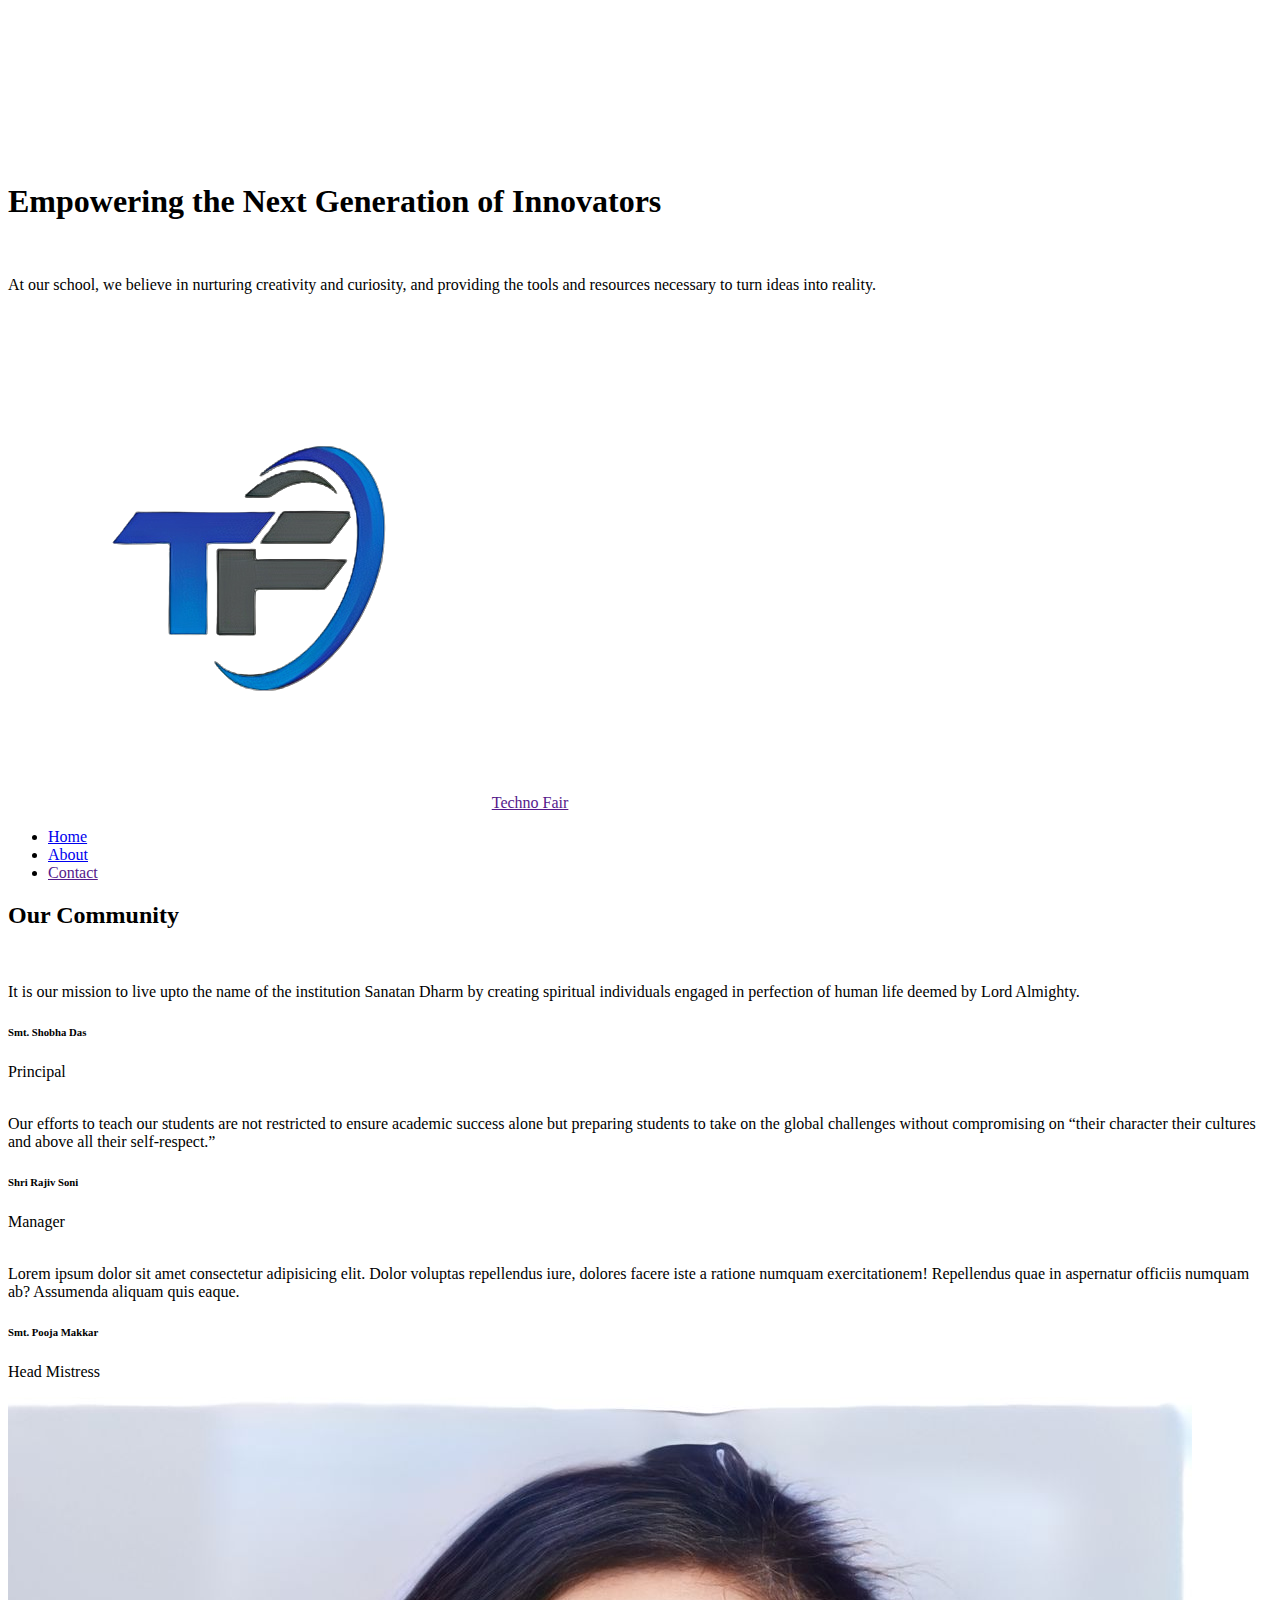
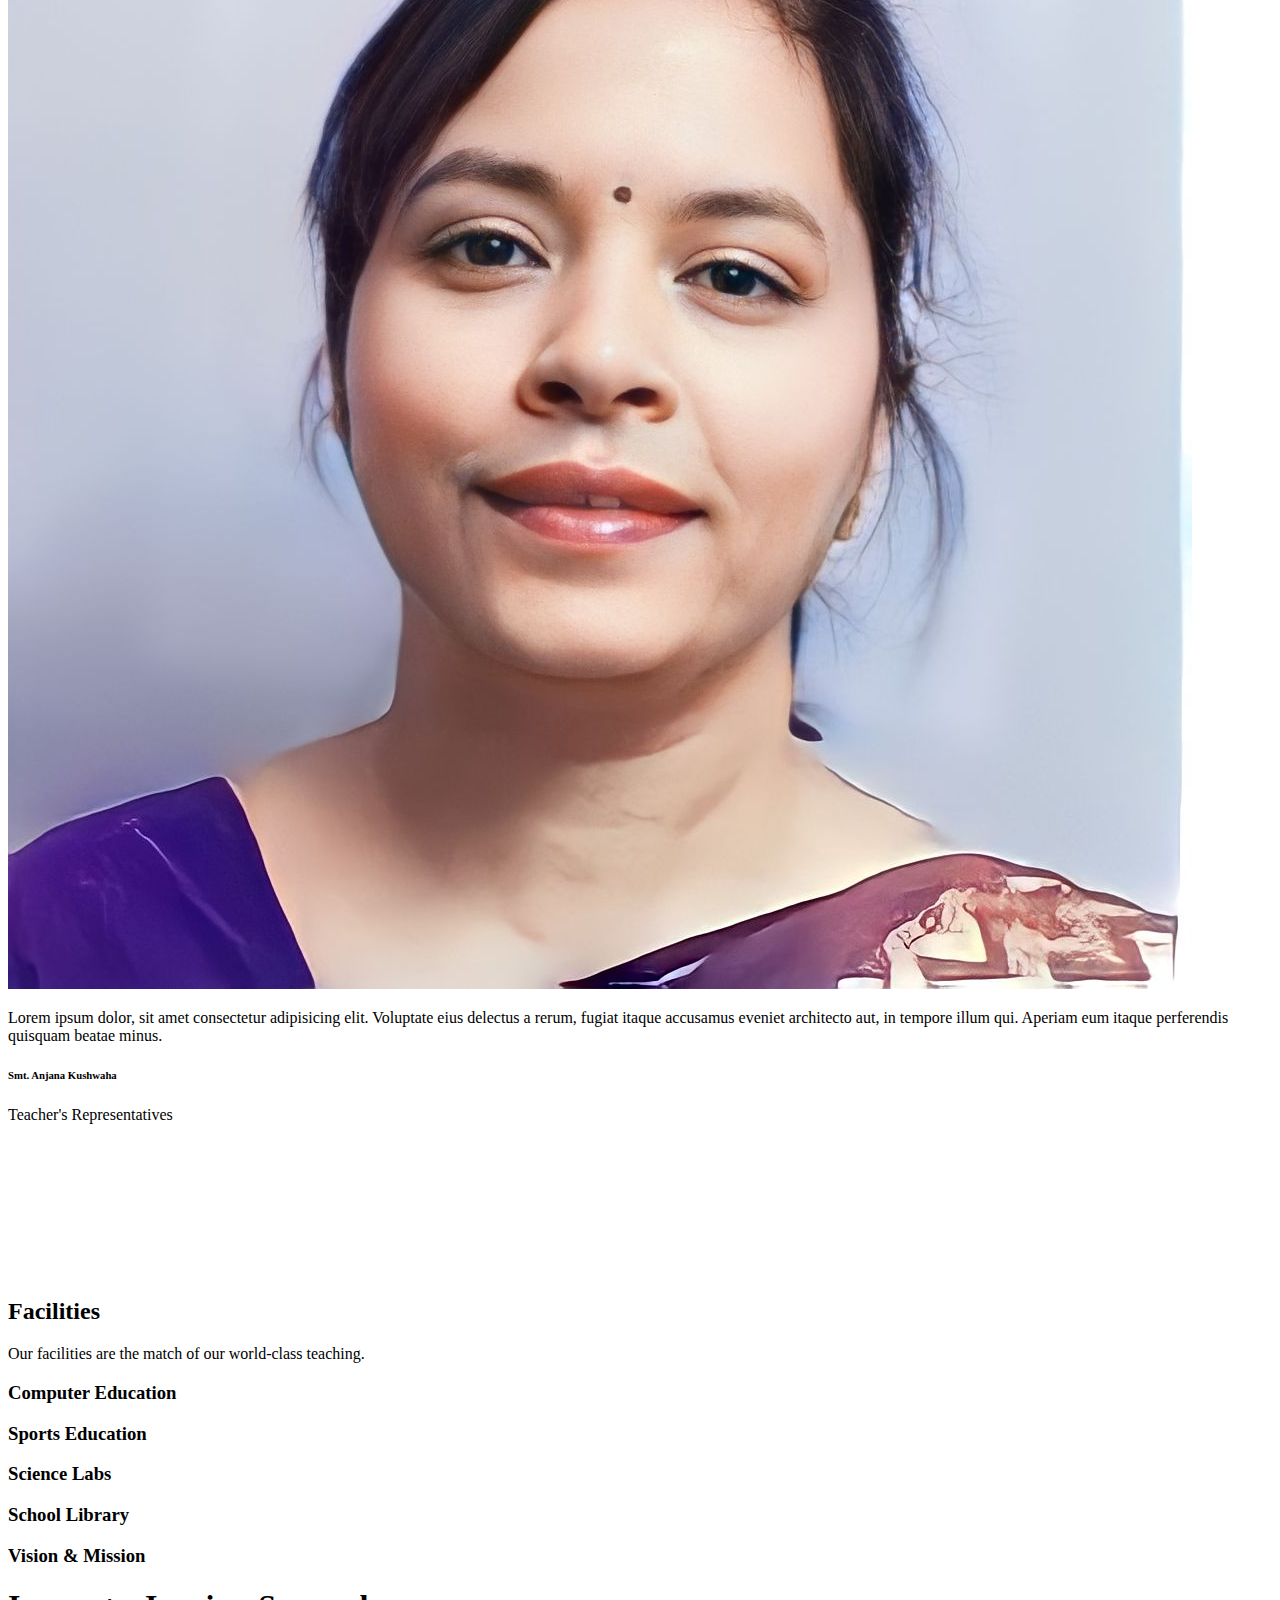
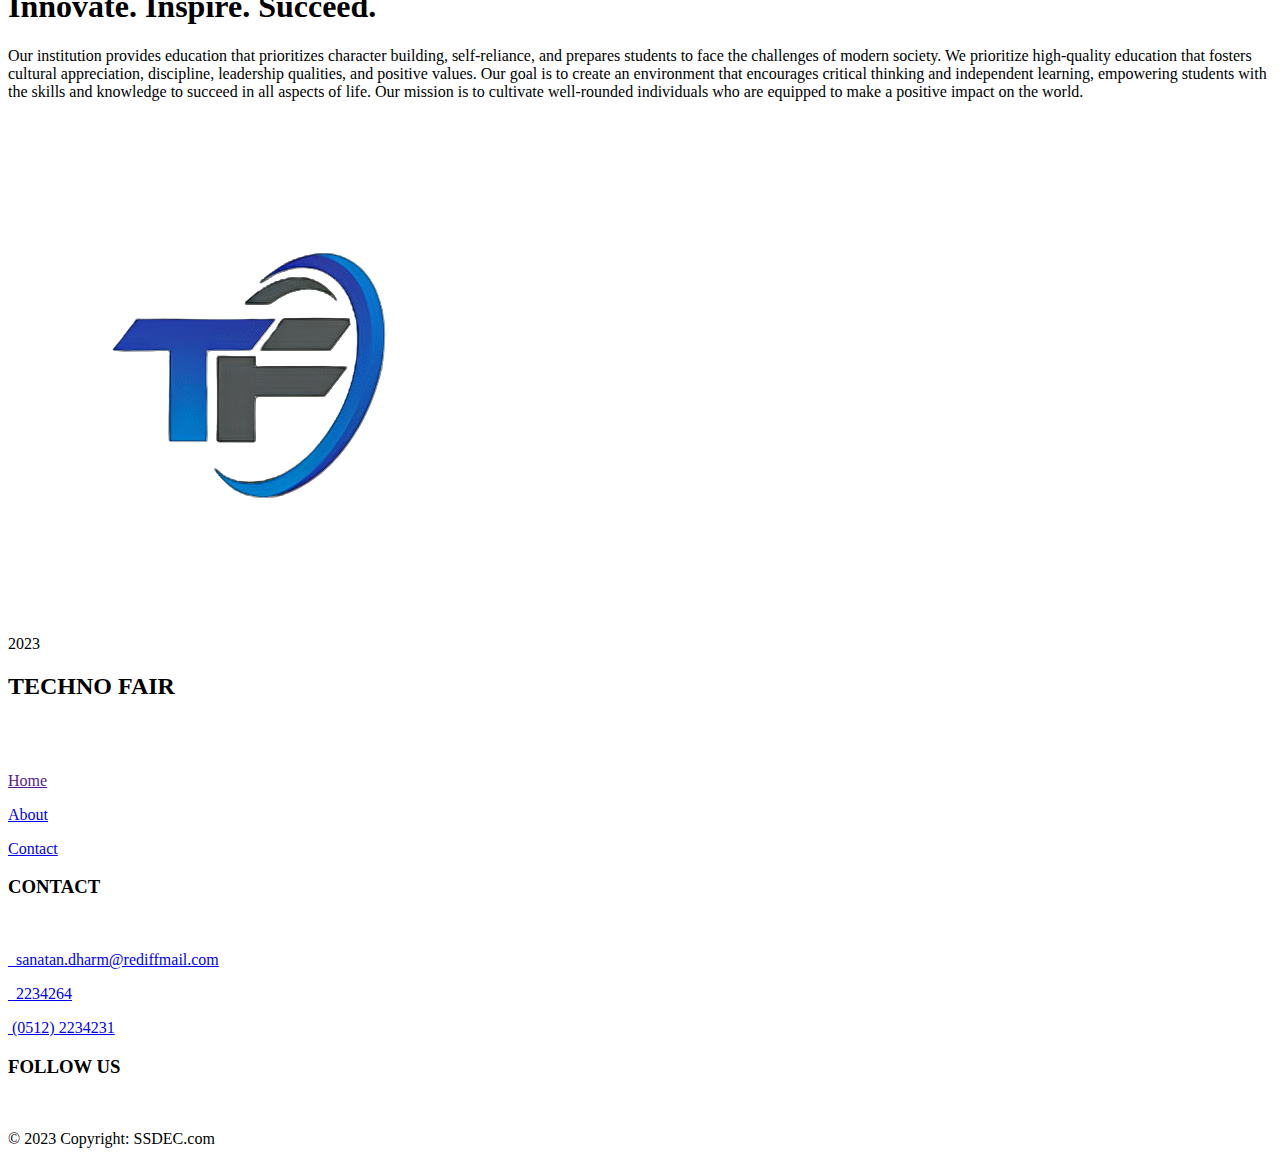
==== about.html @ 1e26947d "Add files via upload" ====
<!DOCTYPE html>
<html lang="en">
  <head>
    <meta charset="UTF-8" />
    <meta http-equiv="X-UA-Compatible" content="IE=edge" />
    <meta name="viewport" content="width=device-width, initial-scale=1.0" />
    <title>About Us</title>

    <!-- FONT AWESOME ICONS -->
    <link
      rel="stylesheet"
      href="https://kit.fontawesome.com/f8244a1bdd.css"
      crossorigin="anonymous"
    />
    <link
      href="https://cdn.jsdelivr.net/gh/hung1001/font-awesome-pro-v6@44659d9/css/all.min.css"
      rel="stylesheet"
      type="text/css"
    />
    <script
      src="https://kit.fontawesome.com/f8244a1bdd.js"
      crossorigin="anonymous"
    ></script>

    <script src="https://unpkg.com/boxicons@2.1.4/dist/boxicons.js"></script>
    <link
      href="https://unpkg.com/boxicons@2.1.4/css/boxicons.min.css"
      rel="stylesheet"
    />

    <!-- FONTS -->
    <style>
      @import url("https://fonts.googleapis.com/css2?family=Roboto+Slab&display=swap");
      @import url("https://fonts.googleapis.com/css2?family=Tilt+Prism&display=swap");
      @import url("https://fonts.googleapis.com/css2?family=Josefin+Sans:wght@500&display=swap");
      @import url("https://fonts.googleapis.com/css2?family=Poppins&display=swap");
      @import url("https://fonts.googleapis.com/css2?family=Ubuntu:wght@500&display=swap");
      @import url("https://fonts.googleapis.com/css2?family=Mukta&display=swap");
      @import url("https://fonts.googleapis.com/css2?family=Tilt+Warp&display=swap");
      @import url("https://fonts.googleapis.com/css2?family=Tilt+Neon&display=swap");
      @import url("https://fonts.googleapis.com/css2?family=Nunito+Sans&display=swap");
      @import url("https://fonts.googleapis.com/css2?family=Noto+Sans&display=swap");
      @import url("https://fonts.googleapis.com/css2?family=Raleway:wght@500&display=swap");
      @import url("https://fonts.googleapis.com/css2?family=Josefin+Sans:wght@500&display=swap");
      @import url("https://fonts.googleapis.com/css2?family=Lora:ital,wght@1,500&display=swap");
      @import url("https://fonts.googleapis.com/css2?family=Overpass:wght@900&display=swap");
      @import url("https://fonts.googleapis.com/css2?family=Shippori+Antique&display=swap");
    </style>

    <!-- CSS -->

    <link
      rel="stylesheet"
      href="https://cdn.jsdelivr.net/npm/bootstrap@4.1.3/dist/css/bootstrap.min.css"
      integrity="sha384-MCw98/SFnGE8fJT3GXwEOngsV7Zt27NXFoaoApmYm81iuXoPkFOJwJ8ERdknLPMO"
      crossorigin="anonymous"
    />
    <link
      rel="stylesheet"
      href="https://fonts.googleapis.com/css2?family=Material+Symbols+Outlined:opsz,wght,FILL,GRAD@20..48,100..700,0..1,-50..200"
    />

    <link rel="stylesheet" href="css/about.css" />

    <!-- BOOTSTRAP SCRIPTS -->

    <script
      src="https://code.jquery.com/jquery-3.3.1.slim.min.js"
      integrity="sha384-q8i/X+965DzO0rT7abK41JStQIAqVgRVzpbzo5smXKp4YfRvH+8abtTE1Pi6jizo"
      crossorigin="anonymous"
    ></script>

    <script
      src="https://cdn.jsdelivr.net/npm/popper.js@1.14.3/dist/umd/popper.min.js"
      integrity="sha384-ZMP7rVo3mIykV+2+9J3UJ46jBk0WLaUAdn689aCwoqbBJiSnjAK/l8WvCWPIPm49"
      crossorigin="anonymous"
    ></script>

    <script
      src="https://cdn.jsdelivr.net/npm/bootstrap@4.1.3/dist/js/bootstrap.min.js"
      integrity="sha384-ChfqqxuZUCnJSK3+MXmPNIyE6ZbWh2IMqE241rYiqJxyMiZ6OW/JmZQ5stwEULTy"
      crossorigin="anonymous"
    ></script>
  </head>
  <body>
    <!-- Header Section Start -->

    <section id="header">
      <header>
        <video
          src="/media/future-12917.mp4"
          type="video/mp4"
          autoplay
          loop
          muted
        ></video>
        <div class="banner-box">
          <div class="header-text">
            <h1>
              <span>Empowering</span> the Next Generation of
              <span>Innovators</span>
            </h1>
            <br />
            <p>
              At our school, we believe in nurturing creativity and curiosity,
              and providing the tools and resources necessary to turn ideas into
              reality.
            </p>
          </div>
          <img
            src="/media/about-as-service-contact-information-concept.jpg"
            class="about-us-banner"
            alt=""
          />
        </div>
        <nav>
          <div class="navbar-brand">
            <div class="brand-box">
              <span>
                <img src="/media/logo 2.png" alt="LOGO" class="logo" />
              </span>
              <a href="">Techno Fair</a>
            </div>
          </div>
          <div class="navbar-toggler">
            <div class="line"></div>
            <div class="line"></div>
            <div class="line"></div>
          </div>
         <div class="ul-box">
          <ul>
            <li><a href="index.html">Home</a></li>
            <li class="active"><a href="about.html">About</a></li>
            <li><a href="">Contact</a></li>
          </ul>
         </div>
        </nav>
      </header>
    </section>

    <section id="community">
      <h2 class="community-head">Our Community</h2>

      <!-- cards section -->

      <!-- MEMBER 1 -->

      <div class="main-box inner flex">
        <div class="row">
          <div class="team-wrap">
            <div class="team-member text-center col-lg-6">
              <div class="team-img p-box">
                <img src="/media/principal-maam (1).jpg" alt="" />

                <div class="overlay">
                  <div class="team-details text-center">
                    <p>
                      It is our mission to live upto the name of the institution
                      Sanatan Dharm by creating spiritual individuals engaged in
                      perfection of human life deemed by Lord Almighty.
                    </p>
                    <div class="socials mt-20">
                      <a href=""><i class="fa-brands fa-facebook-f"></i></a>
                      <a href=""><i class="fa-brands fa-twitter"></i></a>
                      <a href=""><i class="fa-brands fa-linkedin-in"></i></a>
                    </div>
                  </div>
                </div>
              </div>
              <h6 class="team-title">Smt. Shobha Das</h6>
              <span>Principal</span>
            </div>
          </div>

          <!-- MEMBER 2 -->
          <div class="team-wrap">
            <div class="team-member text-center col-lg-6">
              <div class="team-img">
                <img src="/media/Manager-Sirs-msg-scaled (1).jpg" alt="" />

                <div class="overlay">
                  <div class="team-details text-center">
                    <p>
                      Our efforts to teach our students are not restricted to
                      ensure academic success alone but preparing students to
                      take on the global challenges without compromising on
                      “their character their cultures and above all their
                      self-respect.”
                    </p>
                    <div class="socials mt-20">
                      <a href=""><i class="fa-brands fa-facebook-f"></i></a>
                      <a href=""><i class="fa-brands fa-twitter"></i></a>
                      <a href=""><i class="fa-brands fa-linkedin-in"></i></a>
                    </div>
                  </div>
                </div>
              </div>
              <h6 class="team-title">Shri Rajiv Soni</h6>
              <span>Manager</span>
            </div>
          </div>
        </div>

        <!-- MEMBER 3 -->
        <div class="row">
          <div class="team-wrap">
            <div class="team-member text-center col-lg-6">
              <div class="team-img">
                <img src="/media/Pooja maam.jpg" alt="" />

                <div class="overlay">
                  <div class="team-details text-center">
                    <p>
                      Lorem ipsum dolor sit amet consectetur adipisicing elit.
                      Dolor voluptas repellendus iure, dolores facere iste a
                      ratione numquam exercitationem! Repellendus quae in
                      aspernatur officiis numquam ab? Assumenda aliquam quis
                      eaque.
                    </p>
                    <div class="socials mt-20">
                      <a href=""><i class="fa-brands fa-facebook-f"></i></a>
                      <a href=""><i class="fa-brands fa-twitter"></i></a>
                      <a href=""><i class="fa-brands fa-linkedin-in"></i></a>
                    </div>
                  </div>
                </div>
              </div>
              <h6 class="team-title">Smt. Pooja Makkar</h6>
              <span>Head Mistress</span>
            </div>
          </div>

          <!-- MEMBER 4 -->
          <div class="team-wrap">
            <div class="team-member text-center col-lg-6">
              <div class="team-img">
                <img src="/media/Anjana maam.jpg" alt="" />

                <div class="overlay">
                  <div class="team-details text-center">
                    <p>
                      Lorem ipsum dolor, sit amet consectetur adipisicing elit.
                      Voluptate eius delectus a rerum, fugiat itaque accusamus
                      eveniet architecto aut, in tempore illum qui. Aperiam eum
                      itaque perferendis quisquam beatae minus.
                    </p>
                    <div class="socials mt-20">
                      <a href=""><i class="fa-brands fa-facebook-f"></i></a>
                      <a href=""><i class="fa-brands fa-twitter"></i></a>
                      <a href=""><i class="fa-brands fa-linkedin-in"></i></a>
                    </div>
                  </div>
                </div>
              </div>
              <h6 class="team-title">Smt. Anjana Kushwaha</h6>
              <span>Teacher's Representatives</span>
            </div>
          </div>
        </div>
      </div>
    </section>

        <!-- FACILITIES -->

        <section id="facilities">
          <div class="vid-box">
            <video
              autoplay
              loop
              muted
              src="/media/pexels-oleg-scherbak-4741257-3840x2160-30fps.mp4"
            ></video>
          </div>
          <div class="row">
            <div class="col-lg-6">
              <div class="facilities-text">
                <h2>Facilities</h2>
                <span
                  >Our facilities are the match of our world-class teaching.</span
                >
              </div>
            </div>
    
            <div class="col-lg-6">
              <div class="f-card">
                <div class="card-row1">
                  <!-- 1 -->
                  <div class="card1 f-1">
                    <div class="card1-icon">
                      <i class="fa-duotone fa-computer"></i>
                    </div>
    
                    <h3>Computer Education</h3>
                  </div>
    
                  <!-- 2 -->
    
                  <div class="card1 f-2">
                    <div class="card1-icon">
                      <i class="fa-duotone fa-medal"></i>
                    </div>
    
                    <h3>Sports Education</h3>
                  </div>
                </div>
    
                <div class="card-row2">
                  <!-- 3 -->
    
                  <div class="card1 f-3">
                    <div class="card1-icon">
                      <i class="fa-duotone fa-flask"></i>
                    </div>
    
                    <h3>Science Labs</h3>
                  </div>
    
                  <!-- 4 -->
    
                  <div class="card1 f-4">
                    <div class="card1-icon">
                      <i class="fa-duotone fa-book"></i>
                    </div>
    
                    <h3>School Library</h3>
                  </div>
                </div>
              </div>
            </div>
          </div>
        </section>
    

    <!-- VISION -->

    <section id="vision">
      <div class="heading">
        <div class="heading-text">
          <h3 class="vision-head">Vision & Mission</h3>
        </div>
      </div>

      <div class="vision-content row">
        <div class="col-lg-6 col-md-6 O-2">
          <div class="vision-t-box">
            <div class="vision-text">
              <h1>Innovate. Inspire. Succeed.</h1>
              <p>
                Our institution provides education that prioritizes
                <span>character building, self-reliance,</span> and prepares
                students to face the
                <span>challenges of modern society.</span> We prioritize
                high-quality education that fosters
                <span
                  >cultural appreciation, discipline, leadership qualities, and
                  positive values.</span
                >
                Our goal is to create an environment that encourages
                <span>critical thinking and independent learning,</span>
                empowering students with the skills and knowledge to succeed in
                all aspects of life. Our mission is to cultivate
                <span>well-rounded individuals</span> who are equipped to make a
                positive impact on the world.
              </p>
            </div>
          </div>
        </div>
        <div class="col-lg-6 col-md-6 v-img-center O-1">
          <div class="v-img-box">
            <img src="/media/vision.png" alt="" class="vision-img" />
          </div>
        </div>
      </div>
    </section>

    <!-- FOOTER -->
    <footer class="footer text-center text-lg-start text-white">
      <div class="footer-up">
        <div class="row">
          <div class="col-lg-2 col-md-6 footer-intro">
            <img src="/media/logo 2.png" alt="" class="footer-logo" />
            <p><i class="fa-regular fa-copyright"></i> 2023</p>
          </div>

          <div class="footer-menu1 col-lg-3 col-md-6">
            <h2>TECHNO FAIR</h2>
            <br /><br />
            <div class="footer-menu1-text">
              <p><a href="">Home</a></p>
              <p><a href="#about-us-start">About</a></p>
              <p><a href="#contact-us">Contact</a></p>
            </div>
          </div>

          <div class="footer-menu-contact col-lg-4 col-md-6">
            <h3>CONTACT</h3>
            <br />
            <p>
              <a href="mailto: sanatan.dharm@rediffmail.com"
                ><i class="fa-solid fa-envelope"></i>&nbsp;
                sanatan.dharm@rediffmail.com</a
              >
            </p>
            <p>
              <a href="tel:+912234264"
                ><i class="fa-solid fa-phone"></i>&nbsp; 2234264
              </a>
            </p>
            <p>
              <a href="tel:+915122234231"
                ><i class="fa-solid fa-tty"></i>&nbsp;(0512) 2234231</a
              >
            </p>
          </div>

          <div class="col-lg-3 col-md-6">
            <div class="footer-menu2">
              <h3>FOLLOW US</h3>
              <a
                class="fb-footer btn btn-primary btn-floating m-1"
                href="https://facebook.com"
                role="button"
                target="_blank"
                ><i class="fab fa-facebook-f"></i
              ></a>

              <a
                class="twitter-footer btn btn-primary btn-floating m-1"
                href="https://twitter.com"
                role="button"
                target="_blank"
                ><i class="fab fa-twitter"></i
              ></a>

              <br />

              <a
                class="google-footer btn btn-primary btn-floating m-1"
                href="https://ssdecknp.edu.in/"
                role="button"
                target="_blank"
                ><i class="fa-solid fa-globe website-icon"></i
              ></a>
              <a
                class="linkedin-footer btn btn-primary btn-floating m-1"
                href="https://linkedin.com"
                role="button"
                target="_blank"
                ><i class="fab fa-linkedin-in"></i
              ></a>
            </div>
          </div>
        </div>
      </div>
    </footer>

    <div class="footer-down">
      <p>© 2023 Copyright: SSDEC.com</p>
    </div>
    
  </body>
</html>
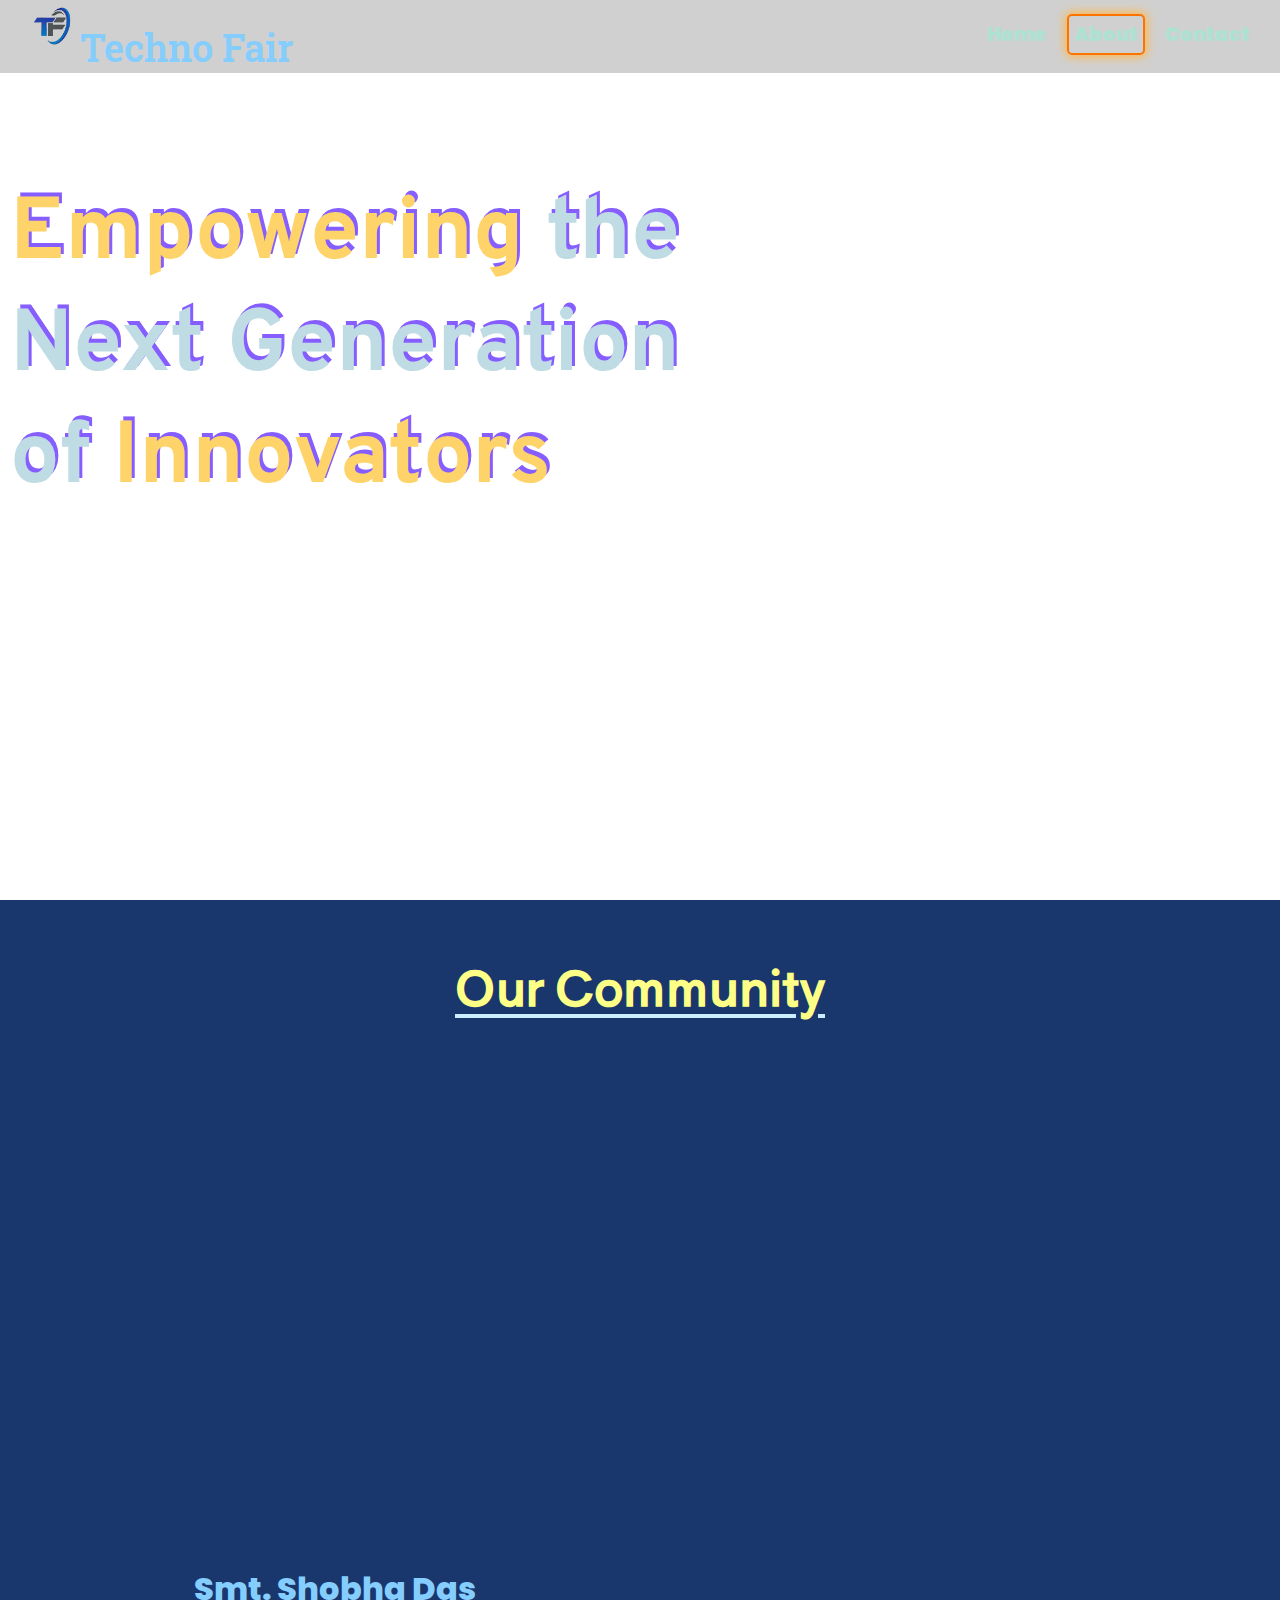
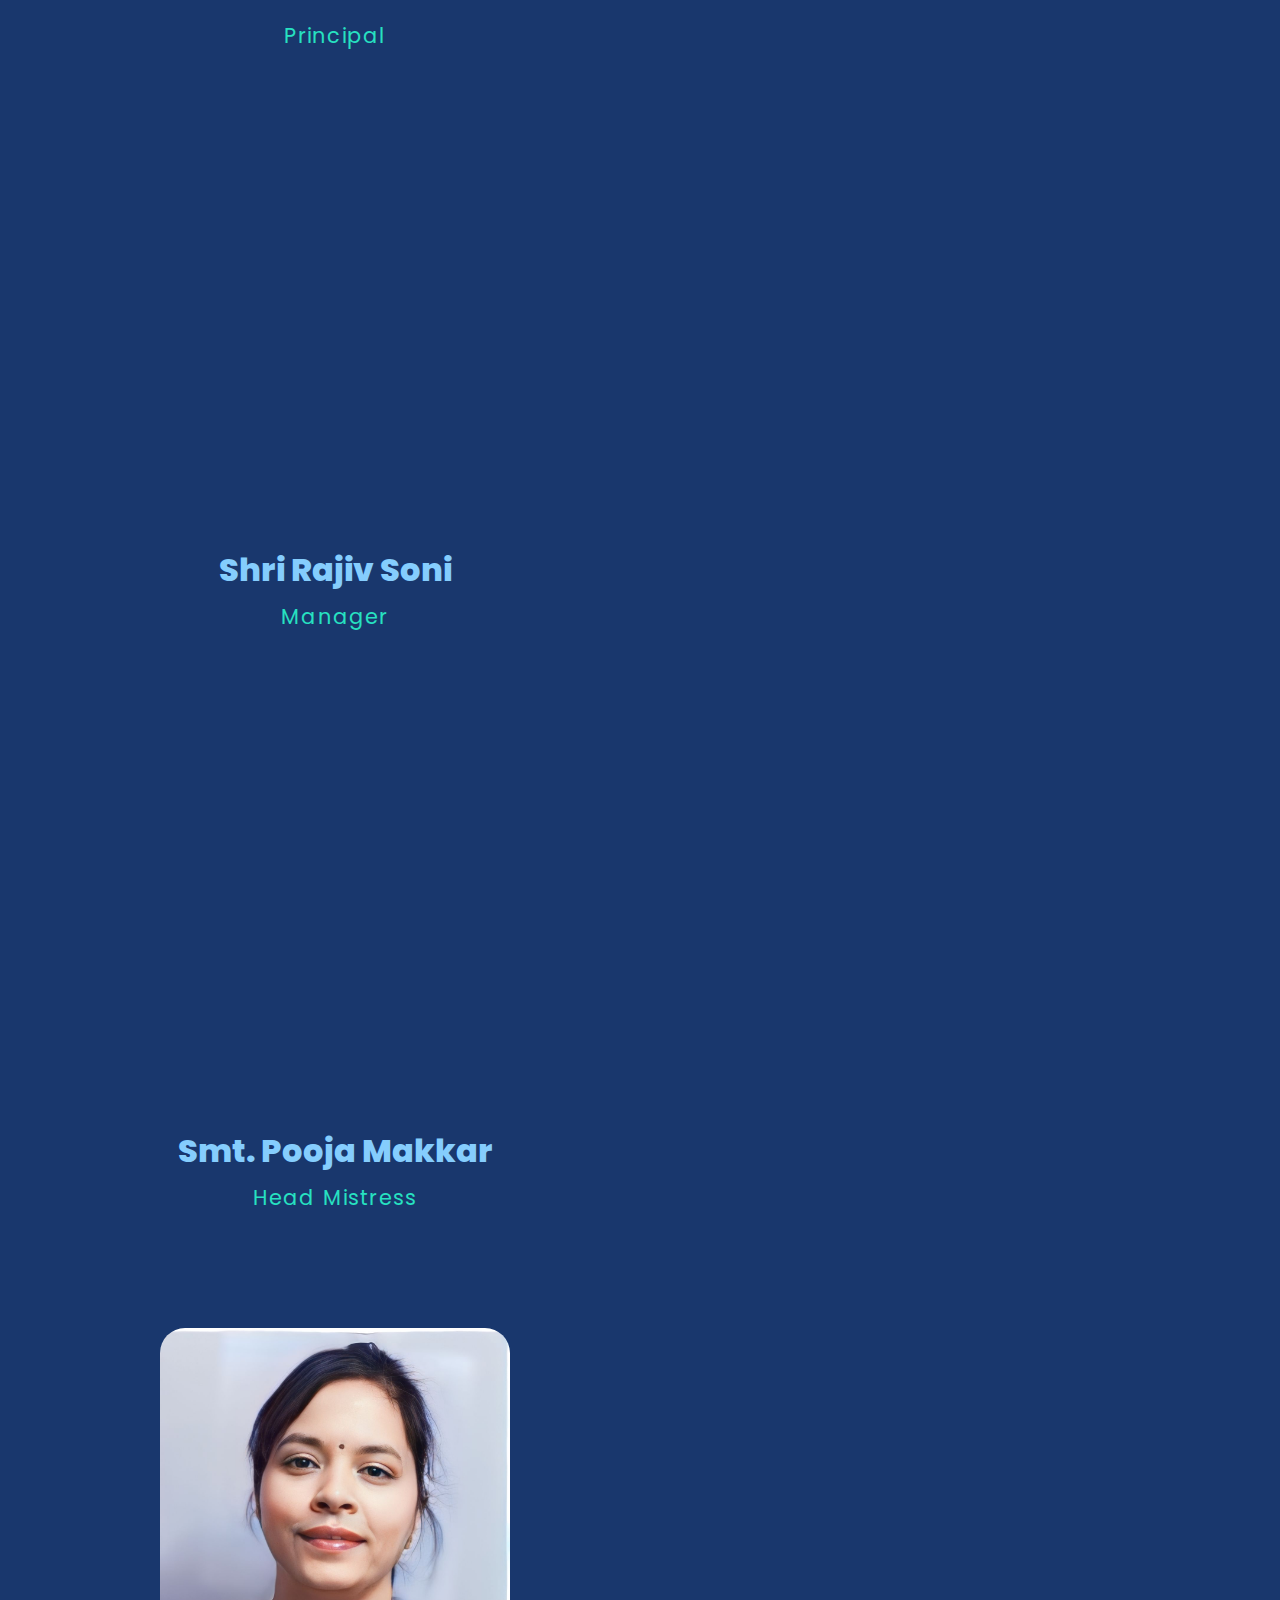
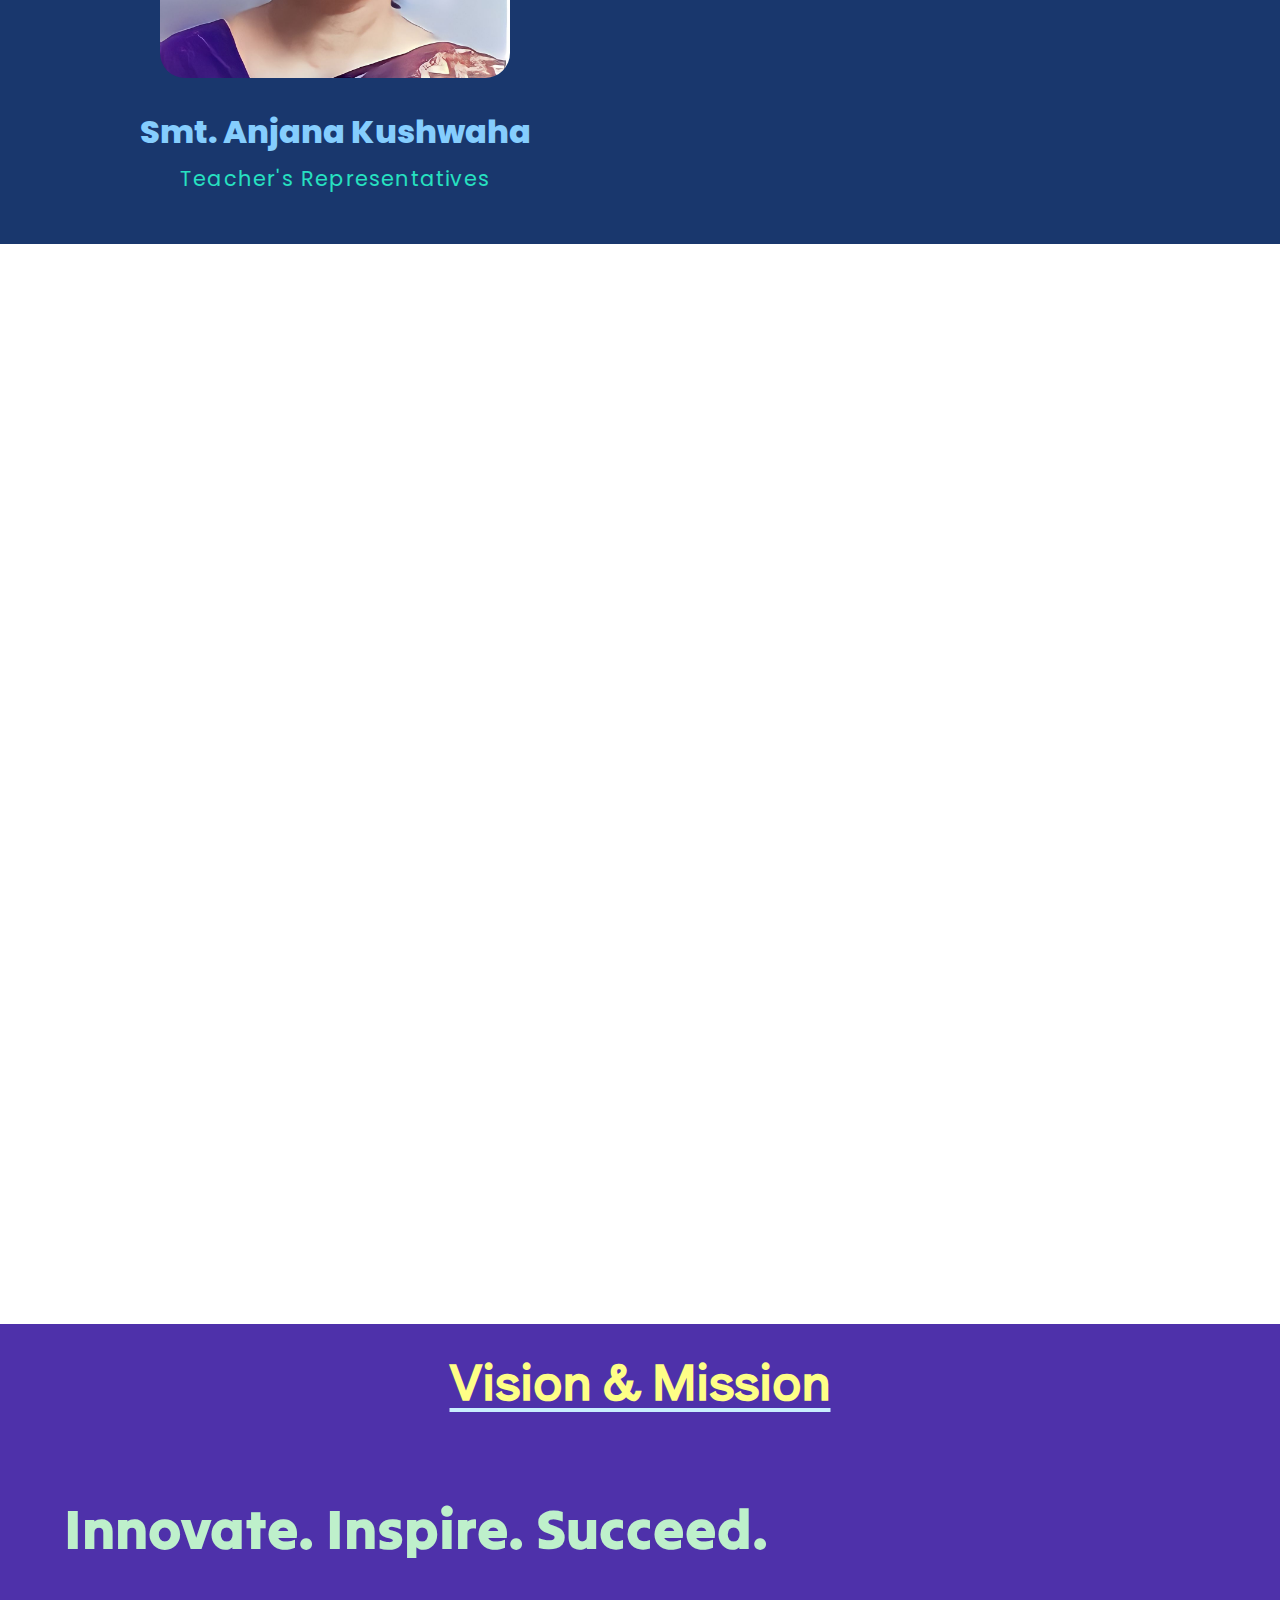
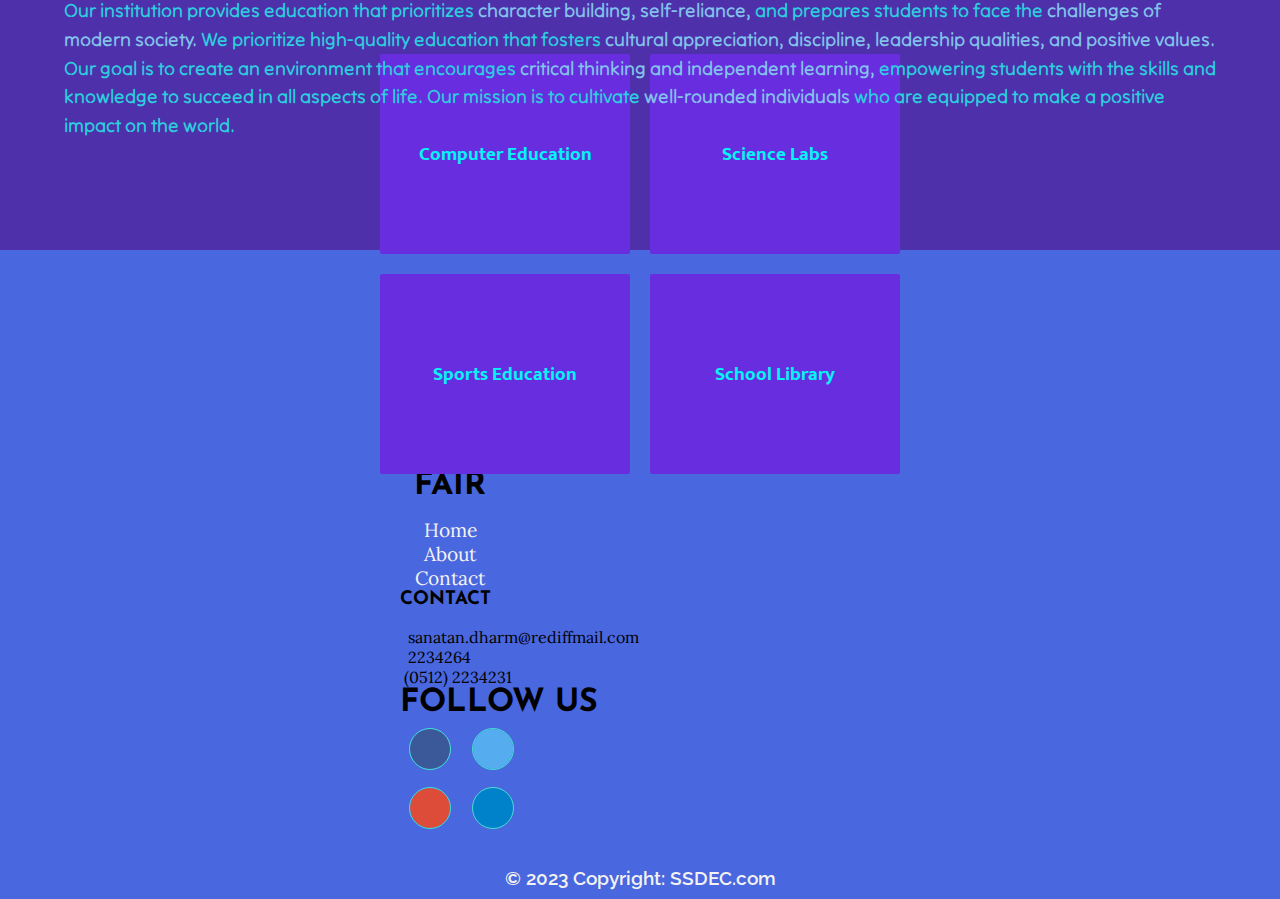
==== commit 490b3f18: "Add files via upload" ====
--- a/about.html
+++ b/about.html
@@ -88,7 +88,7 @@
     <section id="header">
       <header>
         <video
-          src="/media/future-12917.mp4"
+          src="media/future-12917.mp4"
           type="video/mp4"
           autoplay
           loop
@@ -108,7 +108,7 @@
             </p>
           </div>
           <img
-            src="/media/about-as-service-contact-information-concept.jpg"
+            src="media/about-as-service-contact-information-concept.jpg"
             class="about-us-banner"
             alt=""
           />
@@ -117,7 +117,7 @@
           <div class="navbar-brand">
             <div class="brand-box">
               <span>
-                <img src="/media/logo 2.png" alt="LOGO" class="logo" />
+                <img src="media/logo 2.png" alt="LOGO" class="logo" />
               </span>
               <a href="">Techno Fair</a>
             </div>
@@ -150,7 +150,7 @@
           <div class="team-wrap">
             <div class="team-member text-center col-lg-6">
               <div class="team-img p-box">
-                <img src="/media/principal-maam (1).jpg" alt="" />
+                <img src="media/principal-maam (1).jpg" alt="" />
 
                 <div class="overlay">
                   <div class="team-details text-center">
@@ -176,7 +176,7 @@
           <div class="team-wrap">
             <div class="team-member text-center col-lg-6">
               <div class="team-img">
-                <img src="/media/Manager-Sirs-msg-scaled (1).jpg" alt="" />
+                <img src="media/Manager-Sirs-msg-scaled (1).jpg" alt="" />
 
                 <div class="overlay">
                   <div class="team-details text-center">
@@ -206,7 +206,7 @@
           <div class="team-wrap">
             <div class="team-member text-center col-lg-6">
               <div class="team-img">
-                <img src="/media/Pooja maam.jpg" alt="" />
+                <img src="media/Pooja maam.jpg" alt="" />
 
                 <div class="overlay">
                   <div class="team-details text-center">
@@ -234,7 +234,7 @@
           <div class="team-wrap">
             <div class="team-member text-center col-lg-6">
               <div class="team-img">
-                <img src="/media/Anjana maam.jpg" alt="" />
+                <img src="media/Anjana maam.jpg" alt="" />
 
                 <div class="overlay">
                   <div class="team-details text-center">
@@ -268,7 +268,7 @@
               autoplay
               loop
               muted
-              src="/media/pexels-oleg-scherbak-4741257-3840x2160-30fps.mp4"
+              src="media/pexels-oleg-scherbak-4741257-3840x2160-30fps.mp4"
             ></video>
           </div>
           <div class="row">
@@ -367,7 +367,7 @@
         </div>
         <div class="col-lg-6 col-md-6 v-img-center O-1">
           <div class="v-img-box">
-            <img src="/media/vision.png" alt="" class="vision-img" />
+            <img src="media/vision.png" alt="" class="vision-img" />
           </div>
         </div>
       </div>
@@ -378,7 +378,7 @@
       <div class="footer-up">
         <div class="row">
           <div class="col-lg-2 col-md-6 footer-intro">
-            <img src="/media/logo 2.png" alt="" class="footer-logo" />
+            <img src="media/logo 2.png" alt="" class="footer-logo" />
             <p><i class="fa-regular fa-copyright"></i> 2023</p>
           </div>
 
--- a/css/about.css
+++ b/css/about.css
@@ -0,0 +1,851 @@
+* {
+  margin: 0;
+  padding: 0;
+  box-sizing: border-box;
+}
+
+html {
+  scroll-behavior: smooth;
+  /* overflow-x: hidden; */
+}
+
+body {
+  margin: 0;
+  padding: 0;
+  overflow-x: hidden;
+}
+
+::selection {
+  color: #27e1c1;
+  background-color: #000;
+}
+
+/* NAVBAR */
+
+nav {
+  position: absolute;
+  top: 0;
+  left: 0;
+  width: 100%;
+  padding: 20px 30px;
+  box-sizing: border-box;
+  background-color: #0700002f;
+  padding-bottom: 1px;
+  display: flex;
+  justify-content: space-between;
+}
+
+.brand-box {
+  cursor: pointer;
+}
+
+.logo {
+  width: 4rem;
+  height: 4.5rem;
+  margin-left: -10px;
+  margin-top: -10px;
+  margin-right: -10px;
+  border-radius: 20%;
+}
+
+.navbar-brand {
+  float: left;
+  font-size: 1.5rem;
+  font-weight: bold;
+  margin-top: -20px;
+  transition: 0.4s;
+}
+
+.navbar-brand:hover {
+  text-shadow: 0px 0px 10px black;
+}
+
+.navbar-brand a {
+  font-family: "Roboto Slab", serif;
+  font-size: 2.4rem;
+  text-decoration: none;
+  color: #85cdfd;
+  font-weight: 600;
+}
+
+.navbar-toggler {
+  display: none;
+}
+
+nav ul {
+  list-style: none;
+  margin: 0;
+  padding: 0;
+  display: flex;
+}
+
+nav li {
+  font-size: 1.2rem;
+  margin-left: 20px;
+}
+
+nav li a {
+  font-family: "Poppins", sans-serif;
+  text-decoration: none;
+  color: #afe1d3;
+  font-weight: 1000;
+  border: none;
+  /* test this */
+  padding: 5px 0;
+  transition: 0.3s color;
+}
+
+nav a:link {
+  text-decoration: none;
+}
+nav a:visited {
+  text-decoration: none;
+}
+nav a:hover {
+  text-decoration: none;
+  color: turquoise;
+}
+
+nav li:not(.active) a {
+  position: relative;
+}
+
+nav li:not(.active) a::before {
+  content: "";
+  position: absolute;
+  bottom: 0px;
+  left: 50%;
+  width: 0;
+  height: 2px;
+  background-color: #afe1d3;
+  transition: width 0.2s ease-out;
+  transform: translateX(-50%);
+}
+
+nav li:not(.active) a:hover::before {
+  width: calc(100% + 4px);
+}
+
+li.active a {
+  border: 2px solid #fc7300;
+  border-radius: 5px;
+  padding: 5px;
+  transition: all 0.3s;
+  box-shadow: 0 0 10px 2px #ffb84c;
+}
+
+li.active a:hover {
+  border: 2px solid #865dff;
+  box-shadow: 0 0 10px 2px #865dff;
+}
+
+@media only screen and (max-width:820px) {
+
+  nav {
+    padding: 15px;
+  }
+
+  .navbar-toggler {
+    display: block;
+    cursor: pointer;
+  }
+
+  .navbar-toggler .line {
+    width: 30px;
+    height: 3px;
+    background: #afe1d3;
+    margin: 6px 0;
+  }
+
+  .ul-box {
+    height: 0;
+    position: absolute;
+    top: 80px;
+    left: 0;
+    right: 0;
+    width: 100vw;
+    background: #4e31aa;
+    transition: .2s;
+    overflow: hidden;
+  }
+  
+
+  
+
+
+}
+
+/* HEADER */
+
+header {
+  position: relative;
+  height: 100vh;
+}
+
+video {
+  position: absolute;
+  top: 0;
+  left: 0;
+  width: 100%;
+  height: 100vh;
+  object-fit: cover;
+  z-index: -1;
+  filter: brightness(50%);
+}
+
+.banner-box {
+  position: relative;
+  display: flex;
+  justify-content: center;
+  align-items: center;
+  height: 100vh;
+  z-index: -1;
+}
+
+.about-us-banner {
+  position: absolute;
+  z-index: -1;
+  right: -10px;
+  border-radius: 200px 0 0 200px;
+  width: 45%;
+  object-fit: cover;
+}
+
+.header-text {
+  position: absolute;
+  left: 10px;
+  display: flex;
+  justify-content: left;
+  align-items: center;
+  flex-direction: column;
+  height: 60vh;
+  z-index: -1;
+  width: 55%;
+}
+
+.header-text h1 {
+  text-shadow: 3px -4px #865dff;
+  font-family: "Overpass", sans-serif;
+  font-size: 5.5rem;
+  color: #bfdce5;
+}
+
+.header-text h1 span {
+  font-weight: 700;
+  color: #fdd36a;
+}
+
+.header-text p {
+  font-size: 1.5rem;
+  padding-left: 20px;
+  font-family: "Poppins", sans-serif;
+  color: white;
+}
+
+#community {
+  padding: 30px;
+  background-color: #19376d;
+}
+
+.community-head {
+  font-family: "Shippori Antique", sans-serif;
+  color: #feff86;
+  font-weight: 700;
+  font-size: 3rem;
+  text-align: center;
+  margin-bottom: 70px;
+  text-decoration: underline #c9eeff;
+  text-underline-offset: 0.5rem;
+  padding-top: 20px;
+}
+
+.inner {
+  margin: 0 auto;
+}
+
+.team-member {
+  display: flex;
+  justify-content: center;
+  align-items: center;
+  text-align: center;
+  width: 100%;
+  flex-direction: column;
+}
+
+.team-wrap {
+  width: 22%;
+  margin-top: 120px;
+  display: flex;
+  justify-content: center;
+  align-items: center;
+}
+
+.team-img {
+  display: flex;
+  justify-content: center;
+  align-items: center;
+  border-radius: 25px;
+  width: 350px;
+  height: 350px;
+}
+
+.p-box {
+  width: 350px;
+  height: 350px;
+}
+
+.team-img img {
+  background-position: center;
+  -webkit-transition: all 0.2s ease-in-out;
+  transition: all 0.2s ease-in-out;
+  overflow: hidden;
+  width: 100%;
+  transition: all 0.5s;
+}
+
+.team-img:hover img {
+  scale: 1.1;
+  rotate: 5deg;
+}
+
+.team-member {
+  margin: 20px;
+}
+.team-member,
+.team-img {
+  position: relative;
+  overflow: hidden;
+}
+
+.team-title {
+  margin: 30px 0 7px;
+  font-size: 20px;
+}
+
+.overlay {
+  background-color: #141414b3;
+  position: absolute;
+  top: 0;
+  width: 100%;
+  height: 100%;
+  opacity: 0;
+  -webkit-transition: all 0.2s ease-in-out;
+  transition: all 0.2s ease-in-out;
+}
+
+.team-details {
+  display: flex;
+  height: 100%;
+  justify-content: center;
+  align-items: center;
+  flex-direction: column;
+  opacity: 0;
+  position: absolute;
+  top: 0;
+  left: 0;
+  padding: 0 5%;
+  overflow: hidden;
+  width: 100%;
+  z-index: 2;
+  transform: translateY(50%);
+  -webkit-transition: all 0.2s ease-in-out;
+  transition: all 0.2s ease-in-out;
+}
+
+.team-details p {
+  font-family: "Josefin Sans", sans-serif;
+  color: #fff;
+  font-size: 100%;
+  width: 80%;
+}
+
+.team-img:hover .team-details {
+  opacity: 1;
+  margin-top: -150px;
+}
+
+.team-img:hover .overlay {
+  opacity: 1;
+}
+
+.socials a {
+  display: inline-block;
+  width: 37px;
+  height: 37px;
+  border-color: transparent;
+  text-decoration: none;
+}
+
+.socials i {
+  line-height: 37px;
+  color: #85cdfd;
+  font-size: 20px;
+  width: 37px;
+  height: 37px;
+  border-radius: 50%;
+  text-align: center;
+  -webkit-transition: all 0.2s linear;
+  transition: all 0.2s linear;
+  text-decoration: none;
+  margin-top: 20px;
+}
+
+.socials a:hover i {
+  color: #000;
+  background-color: #85cdfd;
+}
+
+.main-box {
+  display: flex;
+  flex-direction: column;
+}
+
+.team-wrap {
+  width: 50%;
+  margin-top: 75px;
+}
+
+@media only screen and (max-width: 960px) {
+  .header-text {
+    justify-content: center;
+    align-items: normal;
+    width: 90vw;
+    position: relative;
+  }
+
+  .header-text h1 {
+    font-size: 3.5rem;
+  }
+
+  .header-text p {
+    font-size: 1rem;
+  }
+
+  .about-us-banner {
+    display: none;
+  }
+
+  .team-img {
+    width: 200px;
+    height: 200px;
+  }
+
+  .team-img img {
+    width: 200px;
+  }
+
+  .team-wrap {
+    width: 100%;
+  }
+
+  .team-details {
+    width: 180px;
+    height: 180px;
+    position: relative;
+  }
+
+  .overlay {
+    display: flex;
+    justify-content: center;
+    align-items: center;
+  }
+
+  .team-details p {
+    font-size: 50%;
+    max-height: 150px;
+    text-align: center;
+  }
+}
+
+.team-member h6 {
+  font-family: "Poppins", sans-serif;
+  font-size: 2rem;
+  color: #85cdfd;
+  font-weight: 800;
+}
+
+.team-member span {
+  font-family: "Poppins", sans-serif;
+  font-size: 1.3rem;
+  color: #27e1c1;
+  /* font-weight: bold; */
+  letter-spacing: 1.2px;
+}
+
+/* FACILITIES */
+
+.facilities-text {
+  display: flex;
+  justify-content: center;
+  /* align-items: center; */
+  flex-direction: column;
+  width: 100%;
+  height: 100%;
+  padding: 20px;
+  color: white;
+  font-family: "Poppins", sans-serif;
+  font-size: 1.3rem;
+  width: 90%;
+}
+
+.facilities-text h2 {
+  font-family: "Tilt Warp", cursive;
+  font-size: 4.5rem;
+  margin-bottom: 1.5rem;
+  color: #fff;
+}
+
+.f-card {
+  display: flex;
+  justify-content: center;
+  align-items: center;
+  height: 100%;
+}
+
+.card1 {
+  display: flex;
+  justify-content: center;
+  align-items: center;
+  flex-direction: column;
+  margin: 20px 10px;
+  height: 200px;
+  width: 250px;
+  text-align: center;
+  padding: 5px;
+}
+
+.card1-icon {
+  color: rgb(198, 253, 0);
+  font-size: 2rem;
+}
+
+.card1 {
+  background-color: #682ddf;
+  border-radius: 2px;
+  cursor: pointer;
+  transition: all 0.4s;
+}
+
+.card1:hover {
+  background-color: black;
+}
+
+.card1 h3 {
+  font-family: "Mukta", sans-serif;
+  font-weight: bold;
+  color: #05f4f8;
+}
+
+#facilities {
+  height: 120vh;
+  position: relative;
+}
+
+#facilities .col-lg-6,
+#facilities .row {
+  height: 100%;
+}
+
+.vid-box {
+  width: 100%;
+  height: 120vh;
+  overflow: hidden;
+  z-index: -1;
+  position: absolute;
+}
+
+.vid-box video {
+  width: 100%;
+  height: 100%;
+  z-index: -1;
+}
+
+@media only screen and (max-width: 820px) {
+  .facilities-text {
+    justify-content: start;
+    text-align: center;
+    width: 100%;
+    padding-top: 40px;
+  }
+
+  #facilities .col-lg-6,
+  #facilities .row {
+    height: auto;
+  }
+
+  #facilities {
+    display: flex;
+    justify-content: center;
+    align-items: center;
+    height: 80vh;
+  }
+
+  .vid-box {
+    height: 80vh;
+  }
+
+  #facilities .col-lg-6:nth-child(1) {
+    margin-bottom: 70px;
+  }
+}
+
+
+/* VISION */
+
+#vision {
+  width: 100%;
+  background-repeat: no-repeat;
+  background-color: #4e31aa;
+  padding-bottom: 100px;
+}
+
+.vision-head {
+  font-family: "Shippori Antique", sans-serif;
+  color: #feff86;
+  font-weight: 700;
+  font-size: 3rem;
+  text-align: center;
+  margin-bottom: 70px;
+  text-decoration: underline #c9eeff;
+  text-underline-offset: 0.5rem;
+  padding-top: 20px;
+  position: relative;
+}
+
+.vision-t-box {
+  height: 100%;
+  display: flex;
+  align-items: center;
+  justify-content: center;
+}
+
+.vision-text {
+  width: 90%;
+  color: #feff86;
+  font-weight: 700;
+  font-size: 1.2rem;
+  border-radius: 5px;
+  padding: 10px 0;
+}
+
+.vision-text h1 {
+  font-family: "Tilt Warp", cursive;
+  color: #bef0cb;
+  font-size: 3.5rem;
+  margin-bottom: 2rem;
+}
+
+.vision-t-box p {
+  color: #2dcddf;
+  font-family: "Tilt Neon", cursive;
+  line-height: 1.5;
+}
+
+.vision-text span {
+  color: #82c3ec;
+}
+
+.vision-content {
+  position: relative;
+}
+
+.v-img-center {
+  display: flex;
+  justify-content: center;
+  align-items: center;
+}
+
+.v-img-box {
+  display: flex;
+  align-content: center;
+  margin: auto;
+}
+
+.vision-img {
+  width: 100%;
+}
+
+@media only screen and (max-width: 540px) {
+  .O-2 {
+    order: 2;
+  }
+
+  .O-1 {
+    order: 1;
+  }
+}
+
+/* FOOTER */
+
+.footer {
+  background-color: #4967de;
+  min-width: 100%;
+  display: flex;
+  justify-content: center;
+  align-items: center;
+}
+
+footer {
+  padding: 20px;
+  padding-top: 60px;
+  margin: 0 auto;
+}
+
+.footer-logo {
+  max-width: 20%;
+  background-color: white;
+  border-radius: 5%;
+  margin-bottom: 10px;
+}
+
+.footer-menu1 {
+  width: 100px;
+}
+
+.footer-menu1 h2 {
+  font-family: "Josefin Sans", sans-serif;
+  text-align: center;
+  font-size: 2rem;
+  margin-bottom: -20px;
+}
+
+.footer-menu1-text a {
+  text-decoration: none;
+  color: inherit;
+  transition: color 0.2s;
+}
+
+.footer-menu1-text a:hover {
+  color: #05f4f8;
+}
+
+.footer-menu1-text {
+  font-family: "Lora", serif;
+  font-size: 1.2rem;
+  text-align: center;
+  display: flex;
+  flex-direction: column;
+  justify-content: space-around;
+  color: #f2f2f2;
+}
+
+.footer-menu-contact h3 {
+  font-family: "Josefin Sans", sans-serif;
+}
+.footer-menu-contact a {
+  font-family: "Lora", serif;
+  color: inherit;
+  text-decoration: none;
+  transition: color 0.2s;
+}
+
+.footer-menu-contact a:hover {
+  color: #05f4f8;
+}
+
+.footer-menu2 h3 {
+  font-family: "Josefin Sans", sans-serif;
+  font-size: 2rem;
+}
+
+.footer-menu2 a {
+  border: none;
+  border-radius: 100px;
+}
+
+.fb-footer {
+  background-color: #3b5998;
+  outline: 1.5px solid turquoise;
+}
+
+.fb-footer:hover {
+  background-color: black;
+}
+
+.twitter-footer {
+  background-color: #55acee;
+  outline: 1.5px solid turquoise;
+}
+
+.twitter-footer:hover {
+  background-color: black;
+}
+
+.google-footer {
+  background-color: #dd4b39;
+  outline: 1.5px solid turquoise;
+}
+
+.google-footer:hover {
+  background-color: black;
+}
+
+.linkedin-footer {
+  background-color: #0082ca;
+  outline: 1.5px solid turquoise;
+}
+
+.linkedin-footer:hover {
+  background-color: black;
+}
+
+.website-icon {
+  margin: -2px;
+  font-size: 1rem;
+}
+
+.btn {
+  width: 40px;
+  height: 40px;
+  display: inline-flex;
+  justify-content: center;
+  align-items: center;
+
+  margin: 0.6rem !important;
+  transition: 0.4s;
+}
+
+.btn:hover {
+  box-shadow: 0px 0px 10px 5px orange;
+}
+
+.footer-down {
+  color: #f2f2f2;
+  font-weight: 600;
+  text-align: center;
+  font-family: "Raleway", sans-serif;
+  font-size: 1.2rem;
+  padding: 10px;
+  background-color: #4967de;
+  vertical-align: middle;
+}
+
+.footer-down p {
+  margin-bottom: 0;
+}
+
+@media only screen and (max-width: 950px) {
+  .footer-intro {
+    margin-bottom: 20px;
+  }
+
+  .footer-menu1 {
+    margin-bottom: 20px;
+  }
+}
+
+@media only screen and (max-width: 550px) {
+  .footer-intro {
+    margin-bottom: 20px;
+  }
+
+  .footer-menu1 {
+    margin: 0 auto;
+    width: 100%;
+    margin-bottom: 20px;
+  }
+
+  .footer-menu-contact {
+    margin-bottom: 20px;
+  }
+}
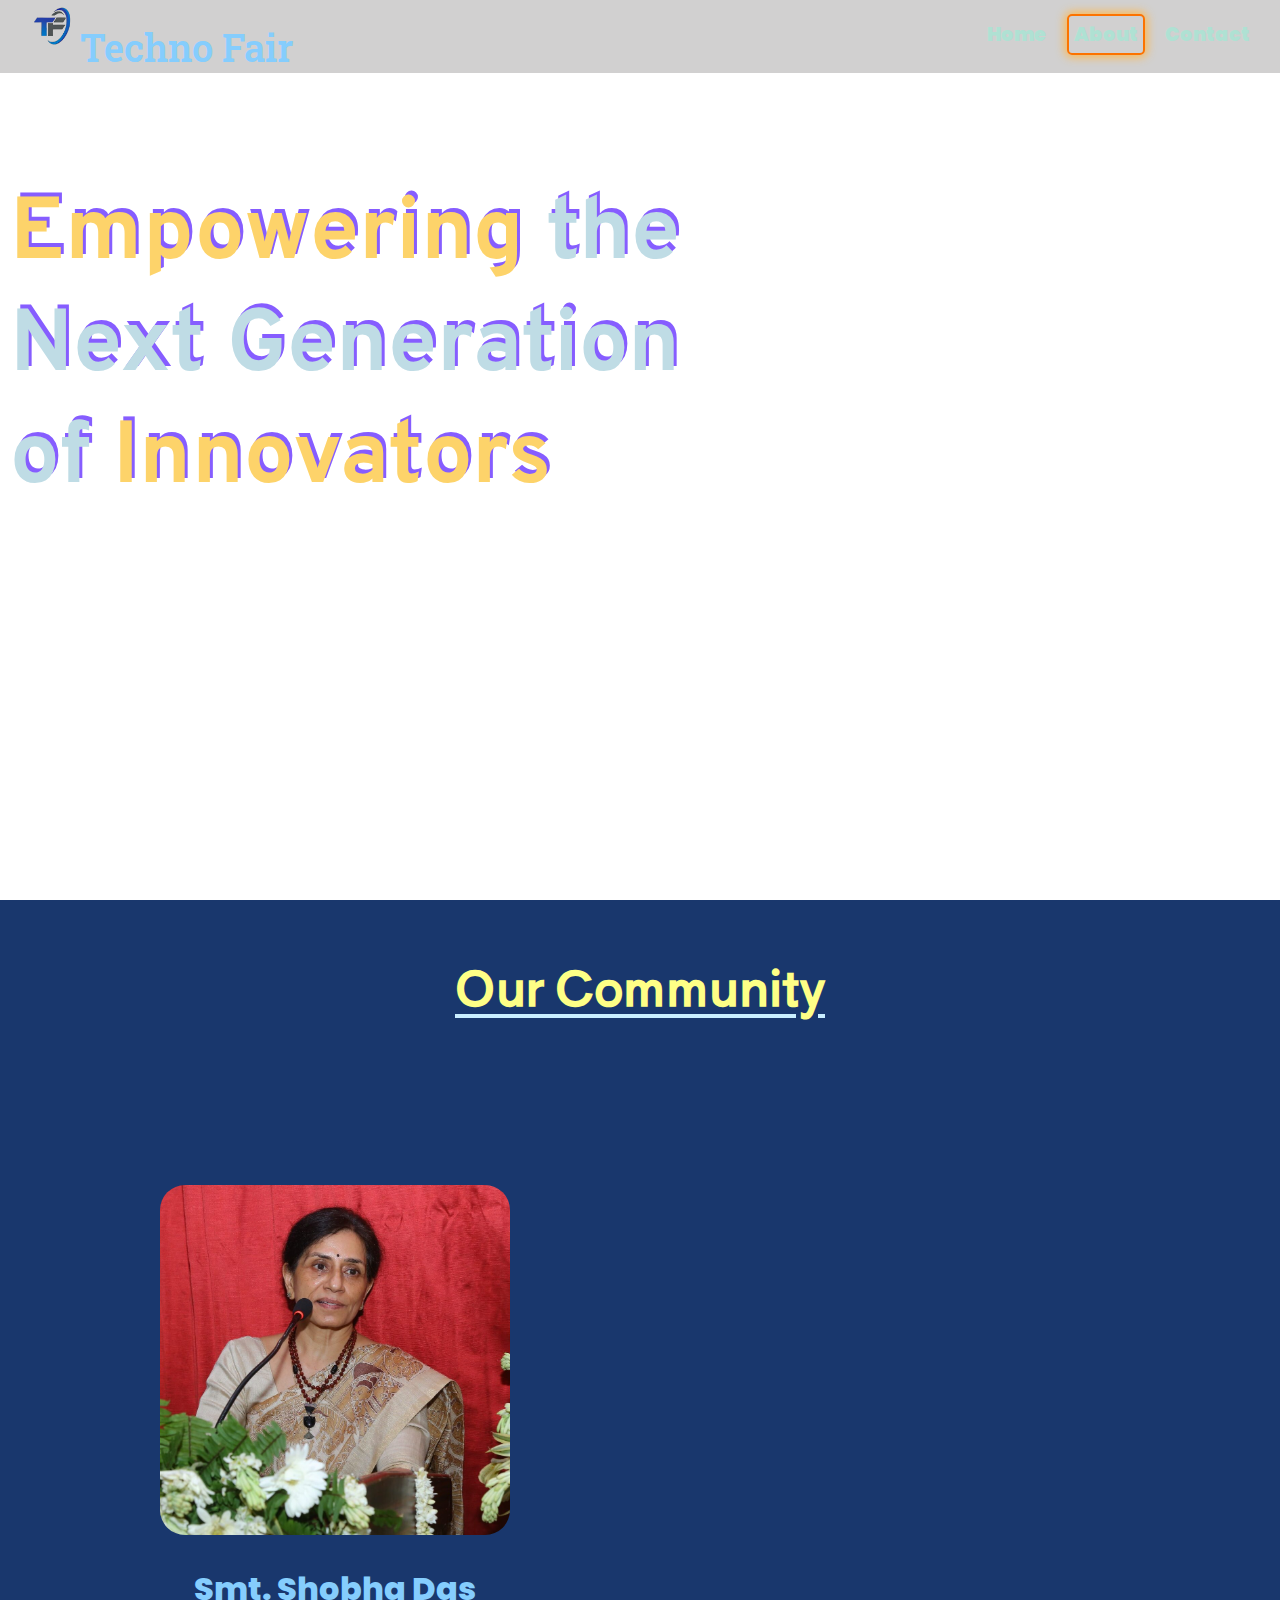
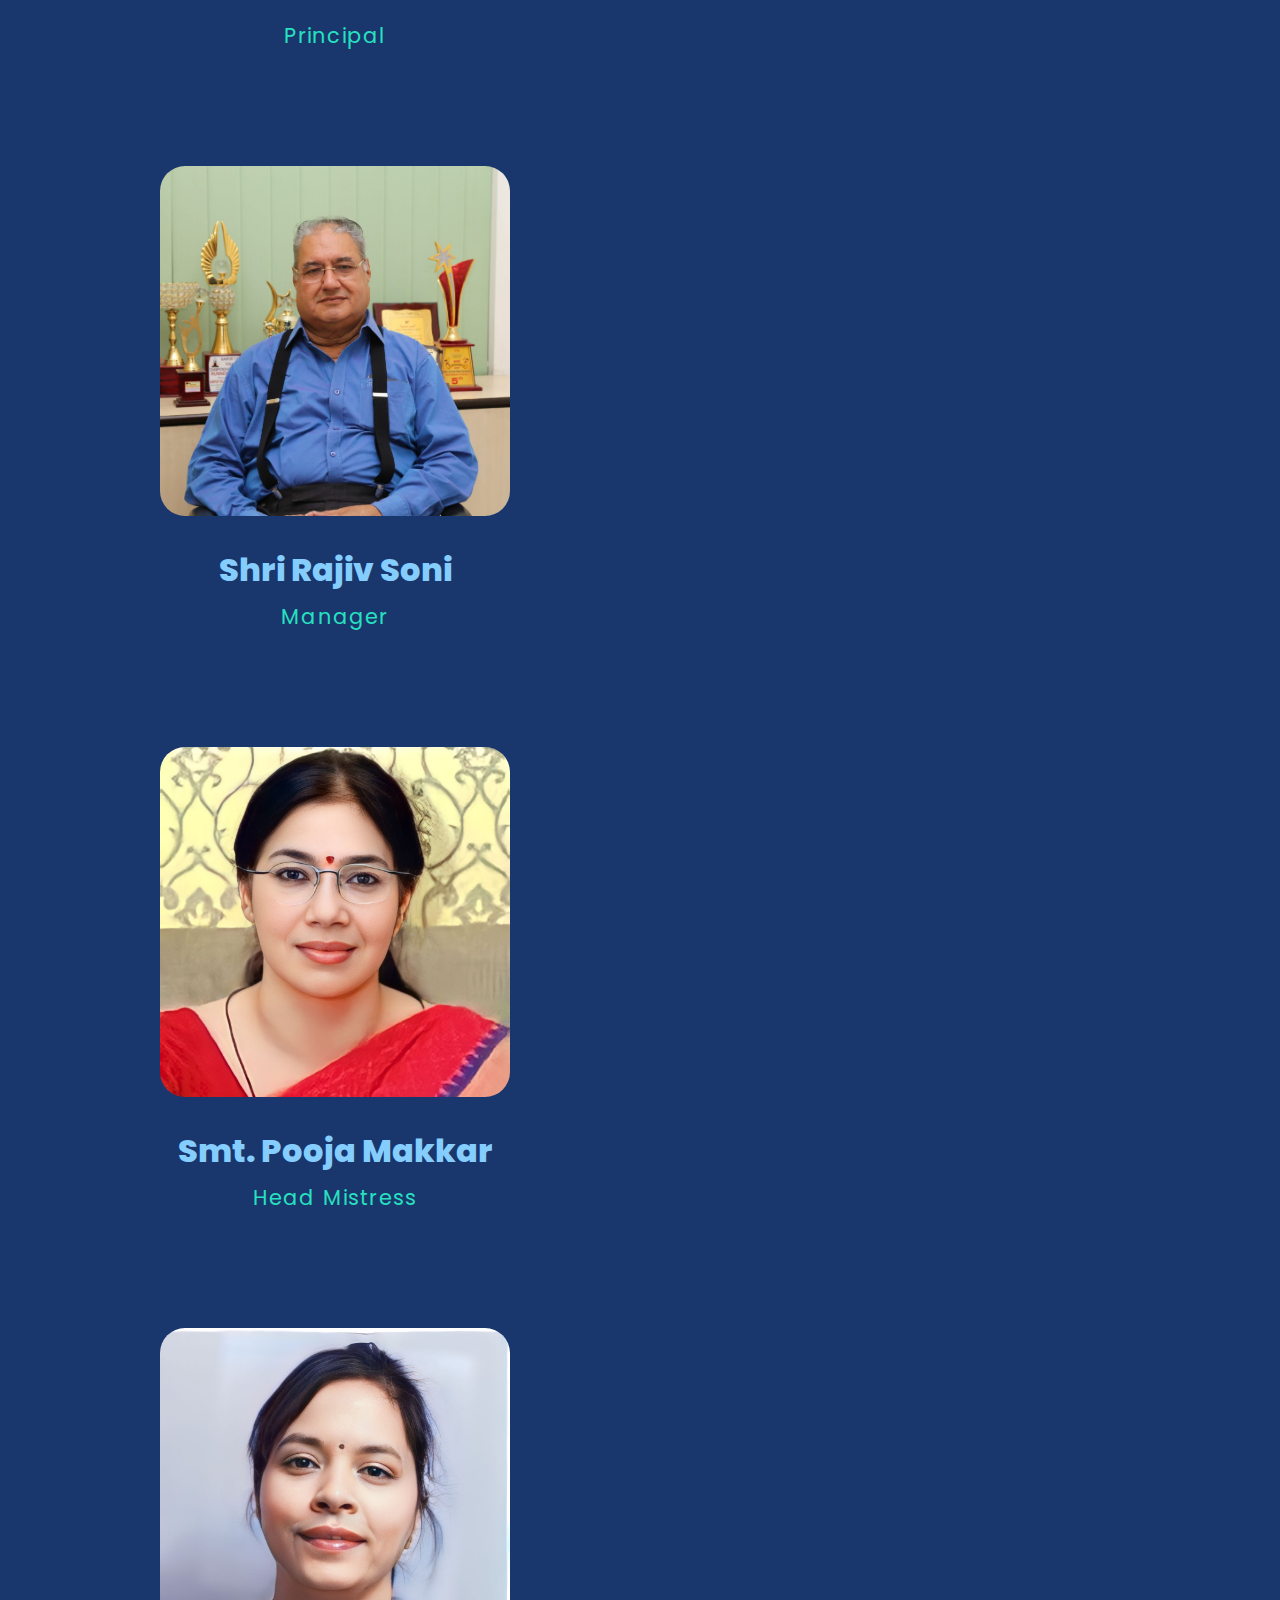
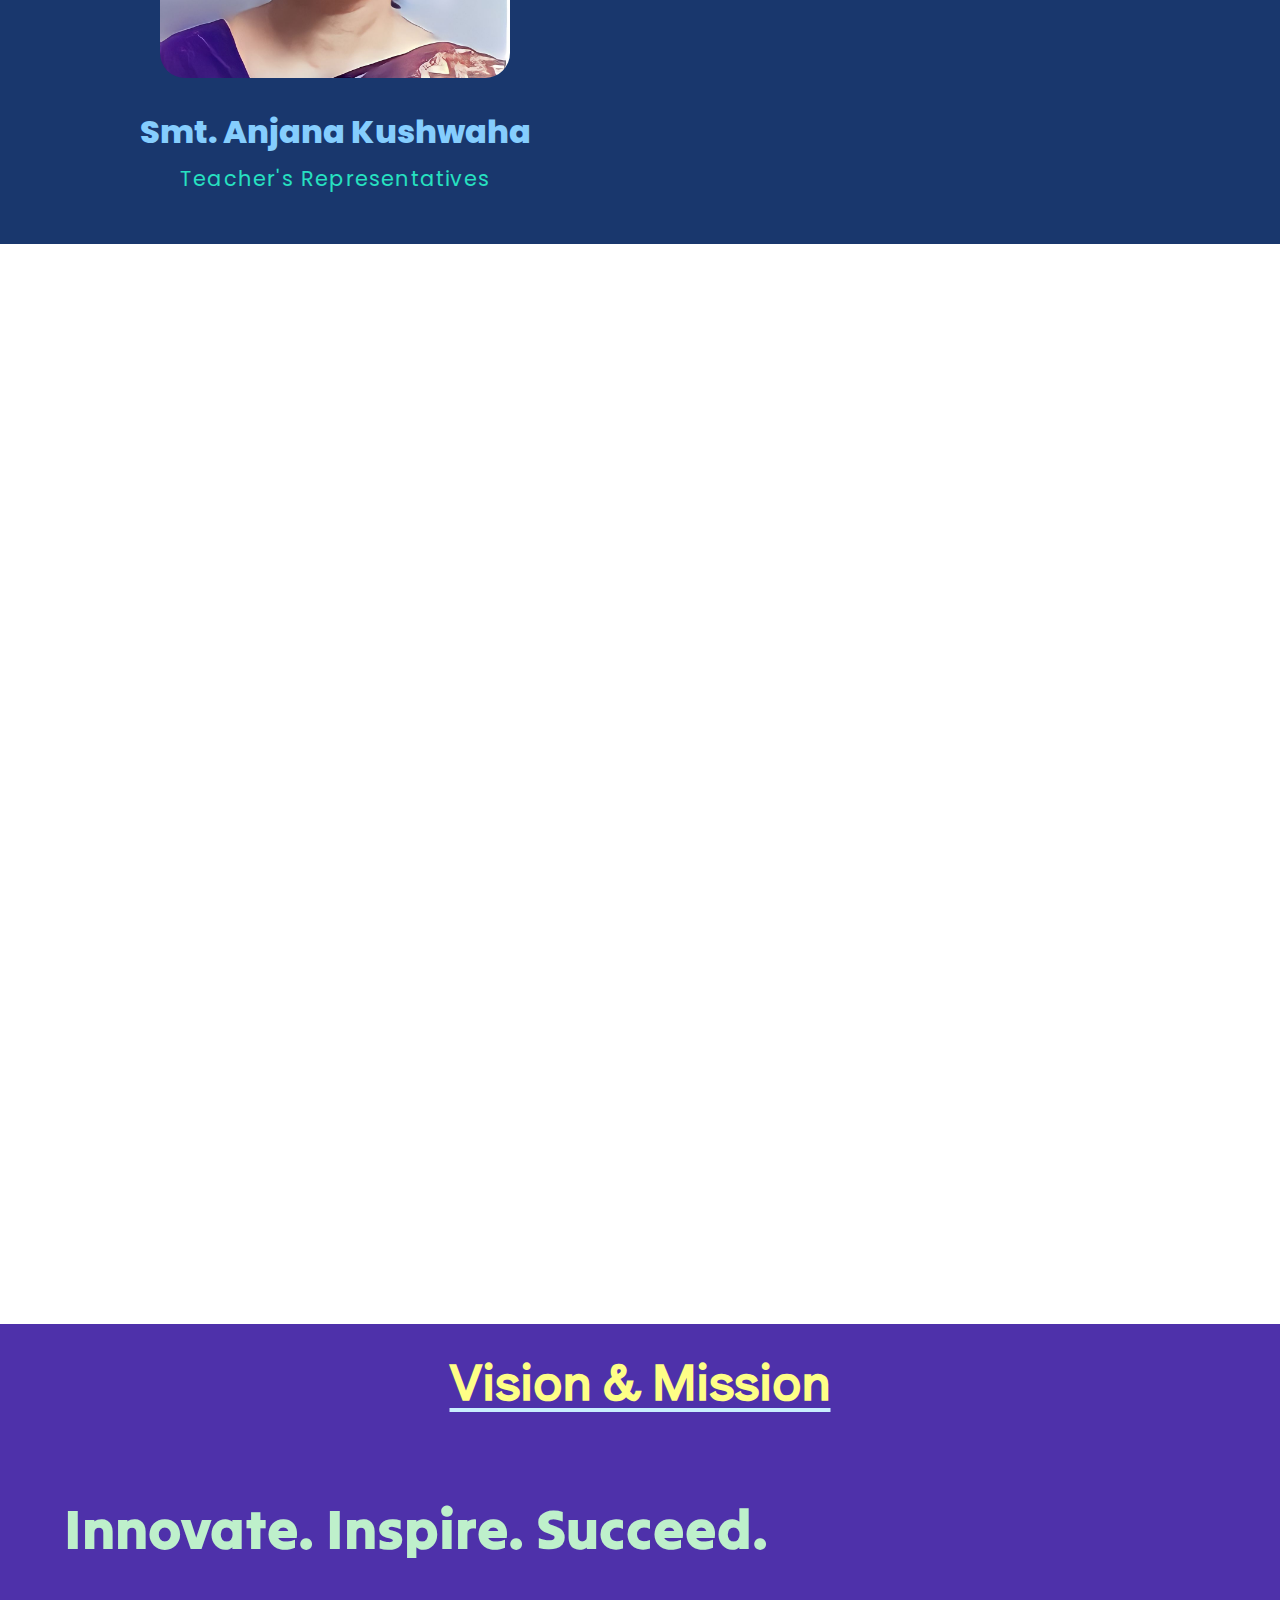
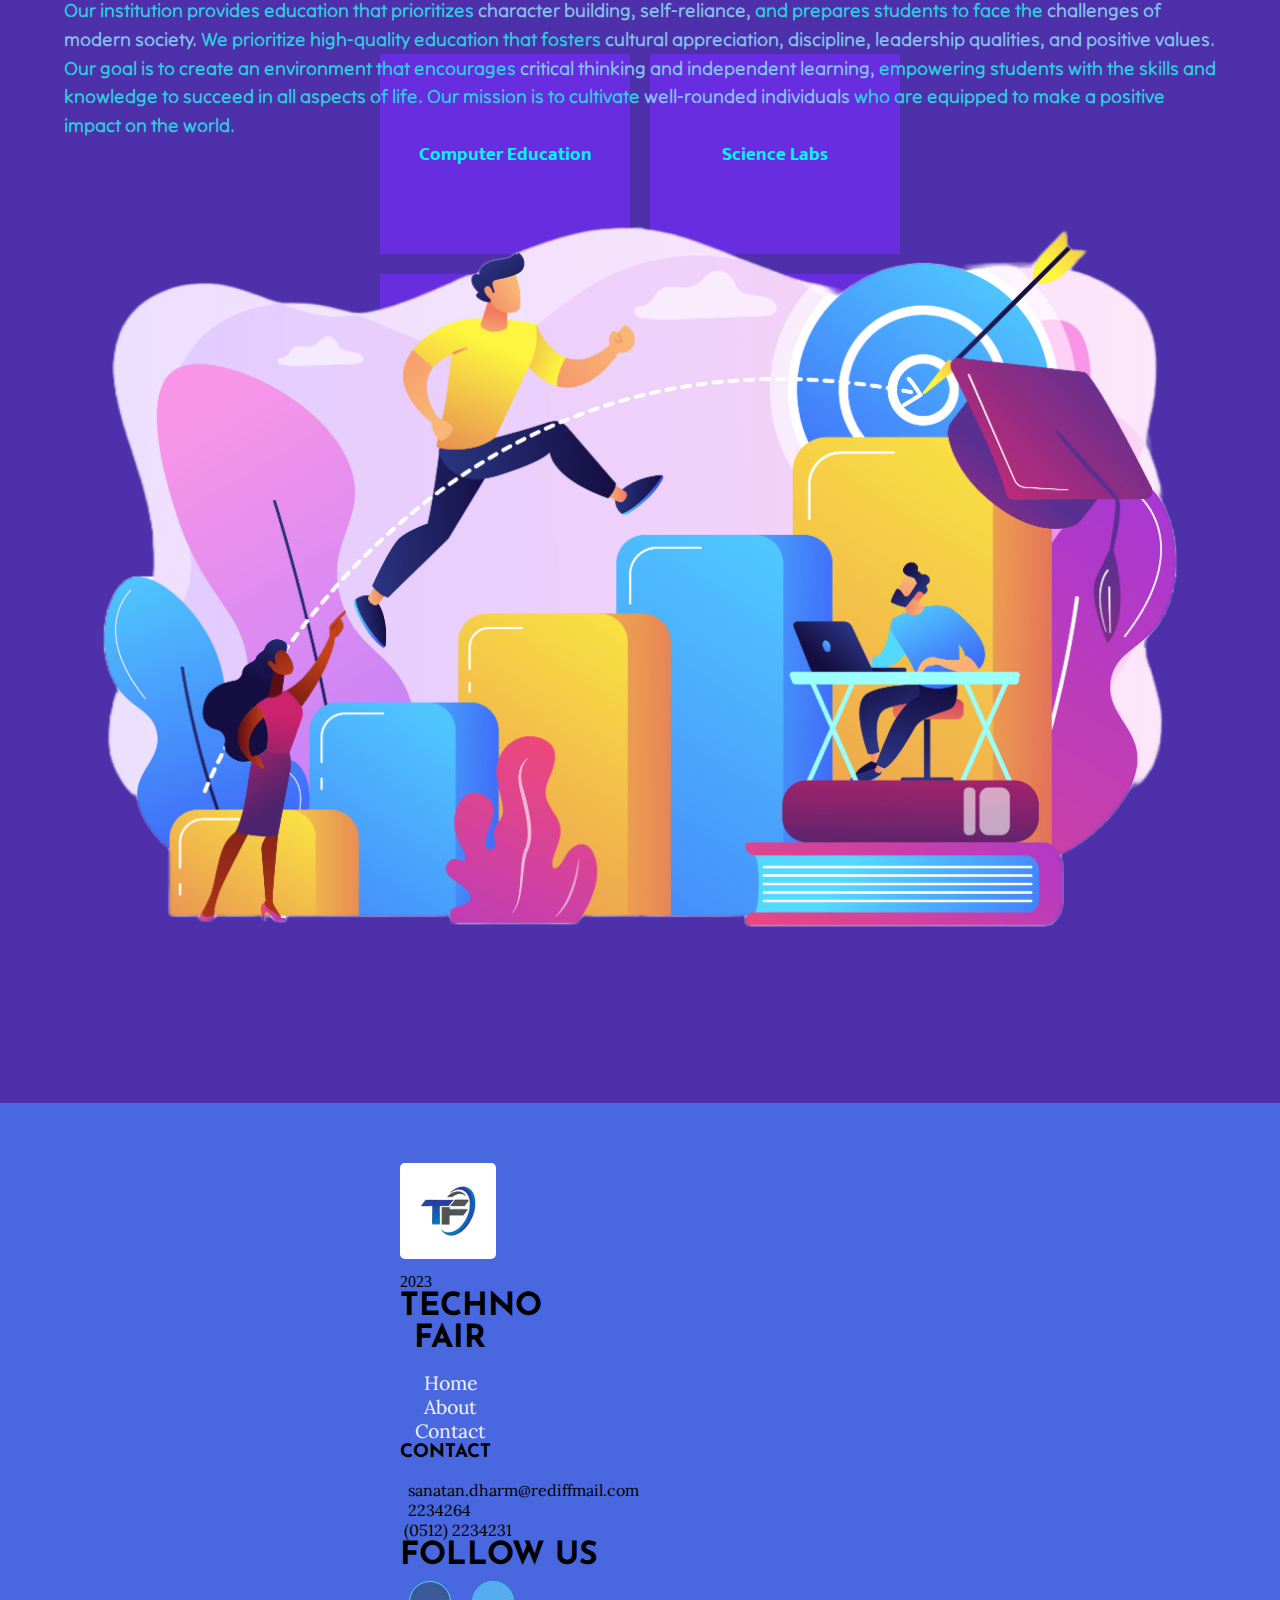
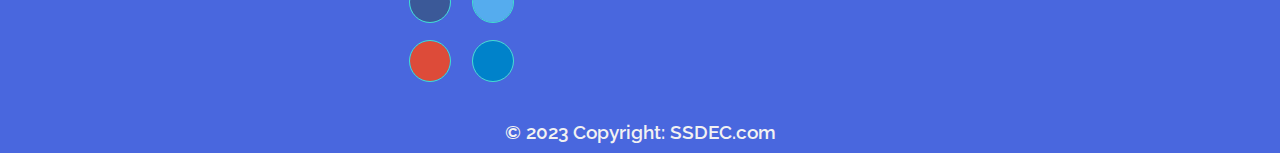
==== commit 6ac9ffa2: "Update about.html" ====
--- a/about.html
+++ b/about.html
@@ -17,6 +17,47 @@
       rel="stylesheet"
       type="text/css"
     />
+    
+    
+    <link
+      rel="stylesheet"
+      data-purpose="Layout StyleSheet"
+      title="Default"
+disabled
+      href="/css/app-937c1ff7d52fd6f78dd9322599e2b5d4.css?vsn=d"
+    >
+    <link
+      rel="stylesheet"
+      data-purpose="Layout StyleSheet"
+      title="Web Awesome"
+
+      href="/css/app-wa-e40a11f1b5ed92b115a0a3cbc64f464e.css?vsn=d"
+    >
+
+      <link
+        rel="stylesheet"
+
+        href="https://site-assets.fontawesome.com/releases/v6.4.0/css/all.css"
+      >
+
+      <link
+        rel="stylesheet"
+
+        href="https://site-assets.fontawesome.com/releases/v6.4.0/css/sharp-solid.css"
+      >
+
+      <link
+        rel="stylesheet"
+
+        href="https://site-assets.fontawesome.com/releases/v6.4.0/css/sharp-regular.css"
+      >
+
+      <link
+        rel="stylesheet"
+
+        href="https://site-assets.fontawesome.com/releases/v6.4.0/css/sharp-light.css"
+      >
+
     <script
       src="https://kit.fontawesome.com/f8244a1bdd.js"
       crossorigin="anonymous"
